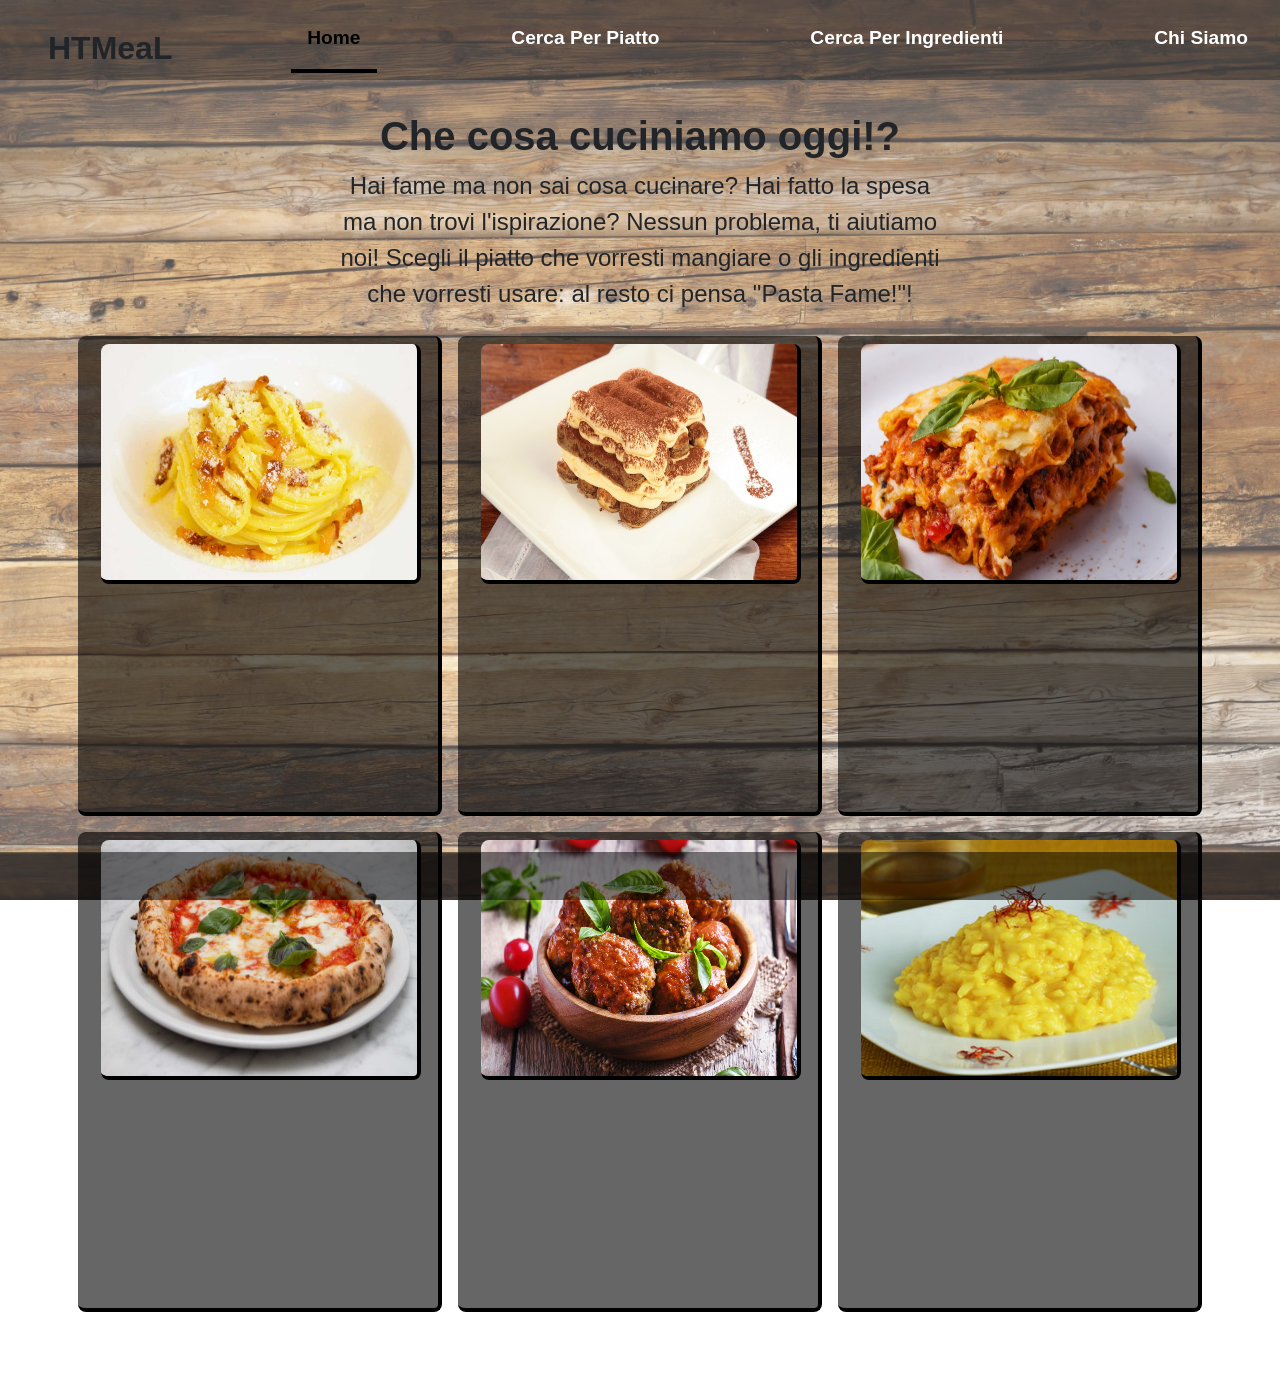
==== index.html @ cf76e5ed "Caricamento progetto" ====
<!doctype html>
<html lang="en">

<head>
    <meta charset="utf-8">
    <meta http-equiv="X-UA-Compatible" content="IE=edge">
    <meta name="viewport" content="width=device-width, initial-scale=1, shrink-to-fit=no">
    <meta name="description" content="">
    <meta name="author" content="">

    <title>HTMeaL</title>

    <!-- Bootstrap core CSS -->
    <link href="/css/bootstrap.min.css" rel="stylesheet">

    <!-- Our CSS -->
    <link href="css/commons.css" rel="stylesheet">
    <link href="css/index.css" rel="stylesheet">
</head>

<body class="bg bg_body_index">

    <!--====================================================================================================================-->

    <nav class="navbar menu" id="menu">
        <a class="navbar-brand marchio">HTMeaL</a>
        <a class="nav-link active" href="index.html">Home</a>
        <a class="nav-link" href="piatto.html">Cerca Per Piatto</a>
        <a class="nav-link" href="ingredienti.html">Cerca Per Ingredienti</a>
        <a class="nav-link" href="chi_siamo.html">Chi Siamo</a>
    </nav>

    <!--====================================================================================================================-->

    <div id="close">x</div>
    <div class="col-8 offset-2" id="ricetta-random-nome"></div>
    <div class="col-8 offset-2" id="ricetta-random"></div>

    <!--====================================================================================================================-->

    <div class="col-6 offset-3 text-center" id="cover">
        <h1 class="title">Che cosa cuciniamo oggi!?</h1>
        <p>Hai fame ma non sai cosa cucinare? Hai fatto la spesa ma non trovi l'ispirazione?
            Nessun problema, ti aiutiamo noi!
            Scegli il piatto che vorresti mangiare o gli ingredienti che vorresti usare:
            al resto ci pensa "Pasta Fame!"!</p>
    </div>

    <!--====================================================================================================================-->

    <div class="container" id="random">
        <div class="row">
            <div class="col classic" id="r1">
                <img src="images/carbonara.jpg" class="classic_img" id="i1">
                <h1 class="classic_text" id="h1"></h1>
                <p class="classic_text" id="p1"></p>
            </div>
            <div class="col classic" id="r2">
                <img src="images/tiramisu.jpg" class="classic_img" id="i2">
                <h1 class="classic_text" id="h2"></h1>
                <p class="classic_text" id="p2"></p>
            </div>
            <div class="col classic" id="r3">
                <img src="images/lasagna.jpg" class="classic_img" id="i3">
                <h1 class="classic_text" id="h3"></h1>
                <p class="classic_text" id="p3"></p>
            </div>
        </div>
        <div class="row">
            <div class="col classic" id="r4">
                <img src="images/pizza.jpg" class="classic_img" id="i4">
                <h1 class="classic_text" id="h4"></h1>
                <p class="classic_text" id="p4"></p>
            </div>
            <div class="col classic" id="r5">
                <img src="images/polpette.jpeg" class="classic_img" id="i5">
                <h1 class="classic_text" id="h5"></h1>
                <p class="classic_text" id="p5"></p>
            </div>
            <div class="col classic" id="r6">
                <img src="images/risotto.jpg" class="classic_img" id="i6">
                <h1 class="classic_text" id="h6"></h1>
                <p class="classic_text" id="p6"></p>
            </div>
        </div>
    </div>

    <!--====================================================================================================================-->

    <div class="end"></div>

    <!--====================================================================================================================-->

    <!-- Bootstrap core JavaScript, JQuery and our scripts
    ================================================== -->
    <!-- Placed at the end of the document so the pages load faster -->
    <script type="text/javascript" src="https://ajax.googleapis.com/ajax/libs/jquery/3.3.1/jquery.min.js"></script>
    <script src="assets/js/vendor/popper.min.js"></script>
    <script src="js/bootstrap.min.js"></script>
    <script type="text/javascript" language="javascript" src="js/commons.js"></script>
    <script type="text/javascript" language="javascript" src="js/index.js"></script>
</body>

</html>
---- css/commons.css ----
/*###########################################################################################################################*/

/*=========COMMONS=========*/

body {
    display: none;
}

.bg {
    top: 0;
    left: 0;
    min-width: 100%;
    min-height: 100%;
    overflow: visible;
}

.menu {
    z-index: 9999;
    position: fixed;
    top: 0;
    left: 0;
    margin-left: 0;
    width: 100%;
    height: 5rem;
    margin-bottom: 2rem;
    background-color: rgba(0, 0, 0, .3);
    transition: top 0.7s;
}

.nav-link {
    padding: 1rem;
    font-size: 1.2rem;
    font-weight: 700;
    color: rgba(255, 255, 255, 1);
    background-color: transparent;
    border-bottom: .25rem solid transparent;
}

.menu .nav-link:hover, .my_nav .nav-link:focus {
    color: black;
    border-bottom-color: rgba(0, 0, 0, .25);
}

.menu .nav-link+.nav-link {
    margin-left: 1rem;
}

.menu .active {
    color: black;
    border-bottom-color: black;
}

.marchio {
    top: 0;
    left: 0;
    padding: 1rem 0 0 2rem;
    font-size: 2rem;
    font-weight: bold;
}

.end {
    position: fixed;
    bottom: 0;
    left: 0;
    width: 100%;
    height: 3rem;
    text-align: center;
    background-color: rgba(0, 0, 0, 0.5);
    color: white;
    font-size: 1rem;
}

#descrizione_div {
    margin-top: 6rem;
}

#titolo_descrizione {
    font-size: 2rem;
    font-weight: bold;
}

.sotto_desc {
    margin: 1rem;
    border-radius: .5rem;
    font-weight: bold;
}

.search {
    font-size: 2rem;
    font-weight: bold;
}

.searchBar {
    margin-bottom: 1rem;
    opacity: .5;
}

.form-control:focus {
    color: black;
    border-color: black;
    outline: 0;
    opacity: .7;
    box-shadow: 0 0 0 .2rem rgba(0, 0, 0, 0.25)
}

.go {
    font-size: 1.5rem;
    font-weight: bold;
    border-radius: .5rem;
    box-shadow: none;
    outline: none;
}

.go:focus {
    box-shadow: none;
    outline: none;
}

.go:hover {
    box-shadow: none;
    outline: none;
}

/*###########################################################################################################################*/
---- css/index.css ----
/*==========INDEX===========*/

.bg_body_index {
    background-size: 100%;
    background-attachment: fixed;
    background-image: linear-gradient(to bottom, rgba(255, 255, 255, 0.3) 0%, rgba(255, 255, 255, 0.3) 100%), url(../images/index.jpg);
}

#cover {
    margin-top: 7rem;
    font-size: 1.5rem;
}

.title {
    font-weight: bold;
}

#random {
    margin-bottom: 4rem;
}

.classic {
    height: 30rem;
    width: 20rem;
    margin: .5rem;
    background-color: rgba(0, 0, 0, 0.6);
    border-right: .25rem solid rgb(0, 0, 0);
    border-bottom: .25rem solid rgb(0, 0, 0);
    border-radius: .5rem;
}

.classic:hover {
    box-shadow: 0 .2rem .5rem black;
    transform: translateY(.1rem);
}

.classic:active {
    box-shadow: 0 .2rem .5rem black;
    border-right: .1rem solid rgb(0, 0, 0);
    border-bottom: .1rem solid rgb(0, 0, 0);
    transform: translateY(.2rem);
}

.classic_img {
    margin-top: .5rem;
    margin-left: .5rem;
    height: 15rem;
    width: 20rem;
    border-bottom: .25rem solid black;
    border-right: .25rem solid black;
    border-radius: .5rem;
}

.classic_text {
    margin-top: 2rem;
    color: white;
    text-align: center;
}

#close {
    position: absolute;
    right: 1rem;
    margin-top: 3rem;
    margin-right: 4rem;
    width: 2rem;
    right: 1rem;
    background-color: rgba(0, 0, 0, 0.6);
    border-right: .15rem solid rgb(0, 0, 0);
    border-bottom: .15rem solid rgb(0, 0, 0);
    border-radius: 2rem;
    color: white;
    font-weight: bold;
    text-align: center;
    
}

#close:hover {
    box-shadow: 0 .2rem .5rem black;
    transform: translateY(.1rem);
}

#close:active {
    box-shadow: 0 .2rem .5rem black;
    border-right: .09rem solid rgb(0, 0, 0);
    border-bottom: .09rem solid rgb(0, 0, 0);
    transform: translateY(.2rem);
}

#ricetta-random-nome {
    margin-top: 6rem;
    text-align: center;
    font-size: 3rem;
    font-weight: bold;
}

#ricetta-random {
    margin-top: 2rem;
    margin-bottom: 5rem;
    padding: 2rem;
    background-color: rgba(0, 0, 0, 0.6);
    border: .2rem solid black;
    border-radius: .5rem;
    box-shadow: 1rem;
    color: white;
    font-size: 1.3rem;

}

/*================================================================================================================================*/
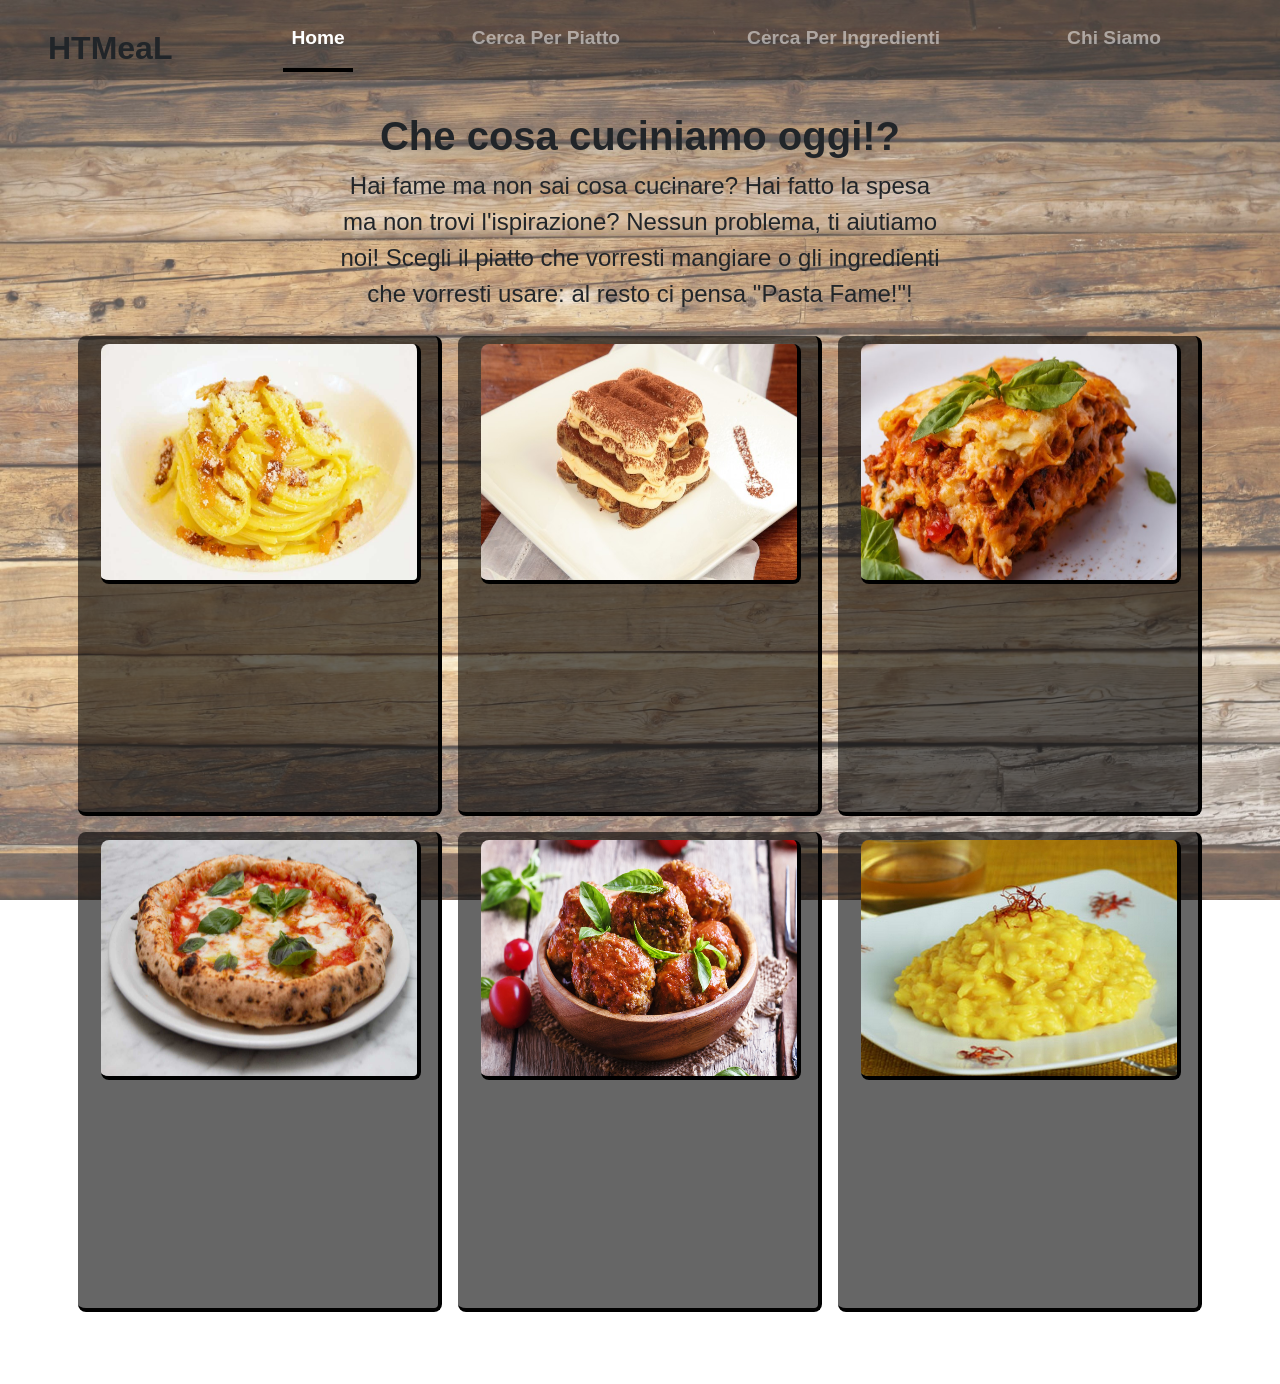
==== commit 09a45142: "Aggiunta Responsiveness in tutte le altre pagine, anche in pagina di ricerca" ====
--- a/index.html
+++ b/index.html
@@ -22,13 +22,22 @@
 
     <!--====================================================================================================================-->
 
-    <nav class="navbar menu" id="menu">
-        <a class="navbar-brand marchio">HTMeaL</a>
-        <a class="nav-link active" href="index.html">Home</a>
-        <a class="nav-link" href="piatto.html">Cerca Per Piatto</a>
-        <a class="nav-link" href="ingredienti.html">Cerca Per Ingredienti</a>
-        <a class="nav-link" href="chi_siamo.html">Chi Siamo</a>
-    </nav>
+<nav class="navbar navbar-expand-sm navbar-dark menu" id="menu">
+    <a class="navbar-brand marchio">HTMeaL</a>
+    
+    <button class="navbar-toggler" type="button" data-toggle="collapse" data-target="#navbarNav" aria-controls="navbarNav" aria-expanded="false" aria-label="Toggle navigation">
+        <span class="navbar-toggler-icon"></span>
+    </button>
+    
+    <div class="collapse navbar-collapse text-center" id="navbarNav">
+        <div class="navbar-nav ml-auto">
+            <a class="nav-link active" href="index.html">Home</a>
+            <a class="nav-link" href="piatto.html">Cerca Per Piatto</a>
+            <a class="nav-link" href="ingredienti.html">Cerca Per Ingredienti</a>
+            <a class="nav-link" href="chi_siamo.html">Chi Siamo</a>
+        </div>
+    </div>
+</nav>
 
     <!--====================================================================================================================-->
 
@@ -87,10 +96,6 @@
 
     <!--====================================================================================================================-->
 
-    <div class="end"></div>
-
-    <!--====================================================================================================================-->
-
     <!-- Bootstrap core JavaScript, JQuery and our scripts
     ================================================== -->
     <!-- Placed at the end of the document so the pages load faster -->
--- a/css/commons.css
+++ b/css/commons.css
@@ -24,7 +24,7 @@
     height: 5rem;
     margin-bottom: 2rem;
     background-color: rgba(0, 0, 0, .3);
-    transition: top 0.7s;
+    transition: top 0.5s;
 }
 
 .nav-link {
@@ -121,4 +121,53 @@
     outline: none;
 }
 
+/* si applica solo su schermi piccoli*/
+@media (max-width: 576px) {
+    .navbar-collapse {
+        background-color: black; 
+        padding: 15px;             
+        border-radius: 8px;        
+        margin-top: 10px;          
+        margin-left: 50%;
+    }
+    
+    /* colore testo in tendina */
+    .navbar-collapse .nav-link {
+        color: white !important;
+        padding: 10px 0;
+    }
+    
+    /* colore testo attivo tendina */
+    .navbar-collapse .nav-link:hover,
+    .navbar-collapse .nav-link.active {
+        color: white;
+        border-bottom-color: white;
+    }
+}
+
+/* Lo sfondo e il bordo del pulsante hamburger */
+.navbar-toggler {
+    border: 3px solid white;  /* Colore del bordo */
+    padding: 6px 10px;
+}
+
+/* Cambiare il colore delle 3 linee interne (se non vuoi usare l'SVG di default) */
+.navbar-toggler-icon {
+    /* Questo trucco CSS (filter) cambia il colore dell'icona standard di Bootstrap.
+       Invert(1) la rende bianca. Puoi giocare con i filtri o sostituirla direttamente. */
+    filter: invert(0);
+}
+
+/*navbar spaziato*/
+.navbar-nav {
+  display: -ms-flexbox;
+  display: flex;
+  -ms-flex-direction: column;
+  flex-direction: column;
+  padding-left: 0;
+  margin-bottom: 0;
+  list-style: none;
+  width:100%;
+  justify-content: space-evenly;
+}
 /*###########################################################################################################################*/
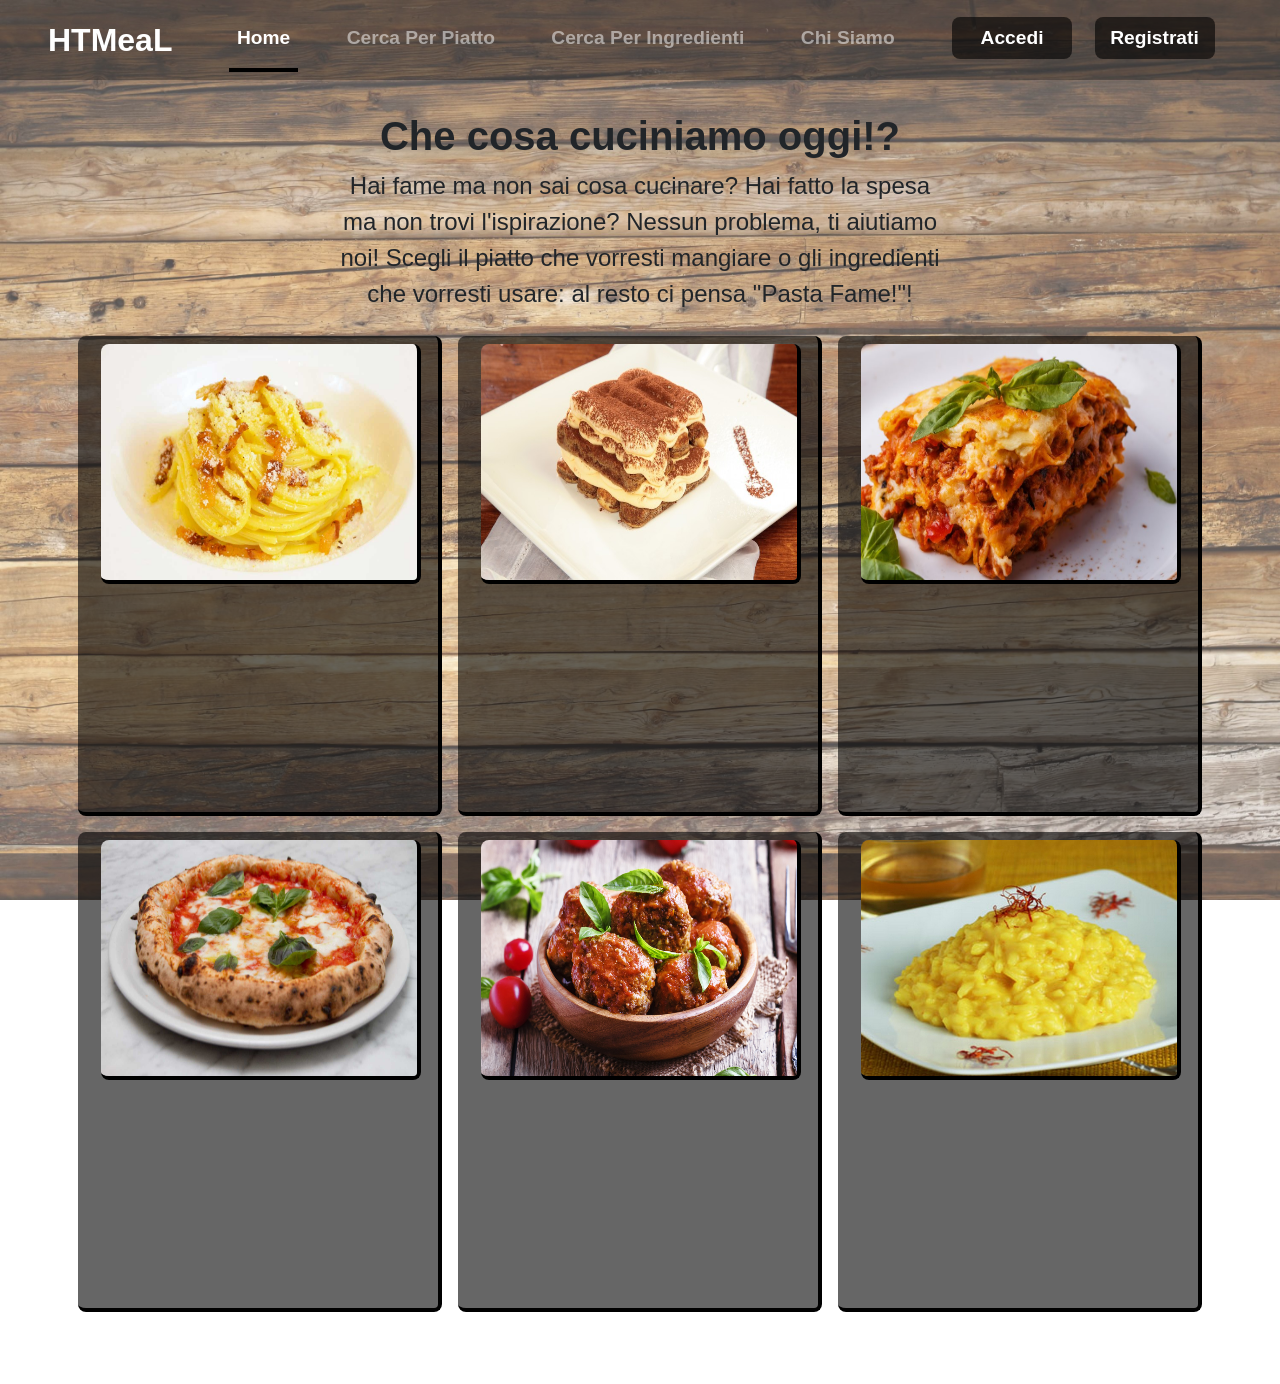
==== commit ff9759a5: "Aggiunti pulsanti di registrazione e login" ====
--- a/index.html
+++ b/index.html
@@ -22,19 +22,27 @@
 
     <!--====================================================================================================================-->
 
-<nav class="navbar navbar-expand-sm navbar-dark menu" id="menu">
+<nav class="navbar navbar-expand-lg navbar-dark menu" id="menu">
     <a class="navbar-brand marchio">HTMeaL</a>
     
     <button class="navbar-toggler" type="button" data-toggle="collapse" data-target="#navbarNav" aria-controls="navbarNav" aria-expanded="false" aria-label="Toggle navigation">
         <span class="navbar-toggler-icon"></span>
     </button>
-    
+
     <div class="collapse navbar-collapse text-center" id="navbarNav">
         <div class="navbar-nav ml-auto">
             <a class="nav-link active" href="index.html">Home</a>
             <a class="nav-link" href="piatto.html">Cerca Per Piatto</a>
             <a class="nav-link" href="ingredienti.html">Cerca Per Ingredienti</a>
             <a class="nav-link" href="chi_siamo.html">Chi Siamo</a>
+            <div>
+                <button class="login">
+                    <span class="login-label">Accedi</span>
+                </button>
+                <a class="login" href="registrati.html">
+                    <span class="login-label">Registrati</span>
+                </a>
+            </div>
         </div>
     </div>
 </nav>
--- a/css/commons.css
+++ b/css/commons.css
@@ -22,9 +22,12 @@
     margin-left: 0;
     width: 100%;
     height: 5rem;
+    overflow: visible;
     margin-bottom: 2rem;
     background-color: rgba(0, 0, 0, .3);
     transition: top 0.5s;
+    display:flex;
+    align-items: center;
 }
 
 .nav-link {
@@ -41,10 +44,11 @@
     border-bottom-color: rgba(0, 0, 0, .25);
 }
 
+/*
 .menu .nav-link+.nav-link {
     margin-left: 1rem;
 }
-
+*/
 .menu .active {
     color: black;
     border-bottom-color: black;
@@ -53,9 +57,10 @@
 .marchio {
     top: 0;
     left: 0;
-    padding: 1rem 0 0 2rem;
+    padding: 0rem 0 0 2rem;
     font-size: 2rem;
     font-weight: bold;
+    color: white !important;
 }
 
 .end {
@@ -121,14 +126,21 @@
     outline: none;
 }
 
-/* si applica solo su schermi piccoli*/
-@media (max-width: 576px) {
+@media (max-width: 992px) {
     .navbar-collapse {
+        position: absolute;
+        top: 5rem;
+        right: 15px;
+        width: 200px;        
         background-color: black; 
         padding: 15px;             
-        border-radius: 8px;        
-        margin-top: 10px;          
-        margin-left: 50%;
+        border-radius: 8px;   
+        margin-top: 5px;     
+        z-index: 10000;
+    }
+
+    .navbar-collapse .navbar-nav {
+        align-items: center;
     }
     
     /* colore testo in tendina */
@@ -142,6 +154,20 @@
     .navbar-collapse .nav-link.active {
         color: white;
         border-bottom-color: white;
+        width: 100%;
+    }
+    
+    .navbar-collapse a.login,
+    .navbar-collapse button.login {
+        border: 2px solid white; 
+        background-color: black; 
+        transition: all 0.2s ease;
+    }
+
+    
+    .navbar-collapse a.login:hover,
+    .navbar-collapse button.login:hover {
+        border-color: white; 
     }
 }
 
@@ -151,10 +177,8 @@
     padding: 6px 10px;
 }
 
-/* Cambiare il colore delle 3 linee interne (se non vuoi usare l'SVG di default) */
+
 .navbar-toggler-icon {
-    /* Questo trucco CSS (filter) cambia il colore dell'icona standard di Bootstrap.
-       Invert(1) la rende bianca. Puoi giocare con i filtri o sostituirla direttamente. */
     filter: invert(0);
 }
 
@@ -170,4 +194,39 @@
   width:100%;
   justify-content: space-evenly;
 }
+
+.login {
+    display: inline-block;        /* Trasforma sia il button che l'assegnazione <a> in blocchi in linea */
+    text-align: center;           
+    text-decoration: none;        
+    margin: 9px;
+    padding: 7px 15px;
+    background-color: rgba(0, 0, 0, 0.6);
+    border-radius: .5rem;
+    cursor: pointer;
+    min-width: 120px;
+    box-sizing: border-box;
+    vertical-align: middle;       /* Evita piccoli disallineamenti millimetrici tra i due elementi */
+
+    border:0;
+    outline: none;
+    box-shadow: none;
+}
+
+a.login:hover, a.login:focus, a.login:visited {
+    color: white;
+    text-decoration: none;
+}
+
+.login-label {
+    width: 100%;
+    font-size: 1.2rem;
+    font-weight: bold;
+    color: white;
+    display: inline-flex;
+    align-items: center;
+    justify-content: center;
+}
+
+
 /*###########################################################################################################################*/
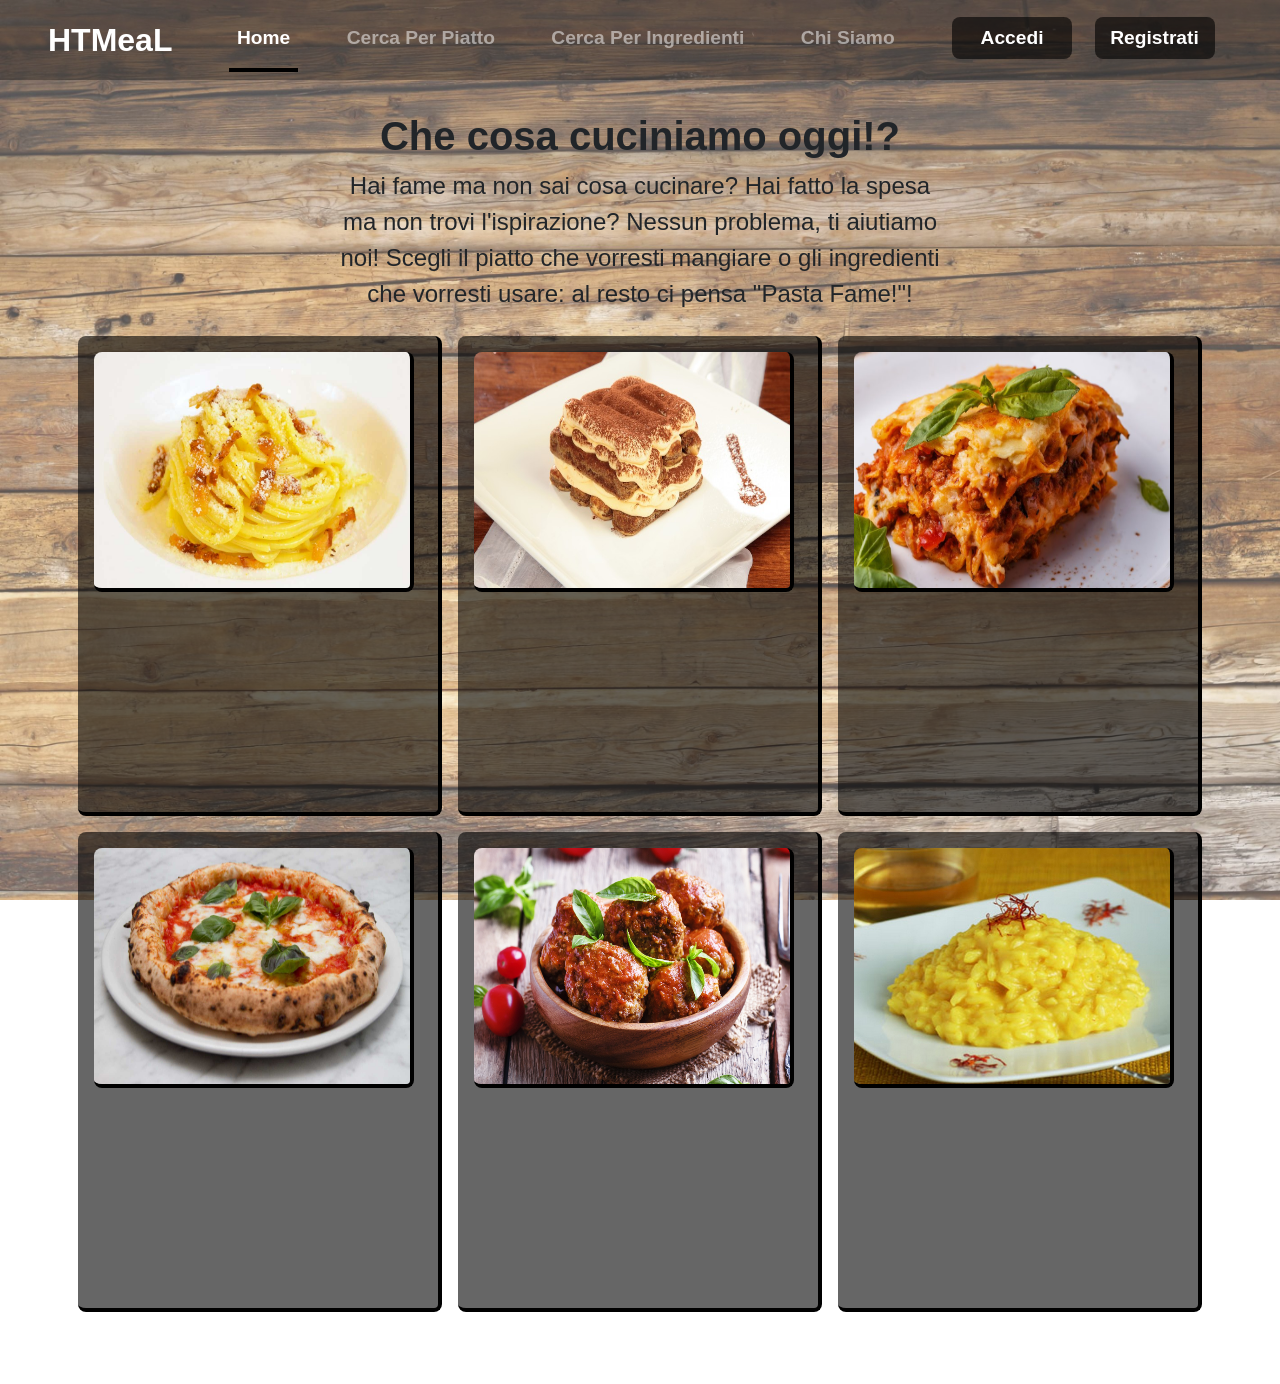
==== commit b6819a24: "State in URL, pagina del Profilo dell'utente con preferiti e ricette proprie, fix minori" ====
--- a/index.html
+++ b/index.html
@@ -10,6 +10,7 @@
 
     <title>HTMeaL</title>
 
+    <link rel="icon" type="image/png" href="/images/logo.png">
     <!-- Bootstrap core CSS -->
     <link href="/css/bootstrap.min.css" rel="stylesheet">
 
@@ -23,7 +24,8 @@
     <!--====================================================================================================================-->
 
 <nav class="navbar navbar-expand-lg navbar-dark menu" id="menu">
-    <a class="navbar-brand marchio">HTMeaL</a>
+
+    <span class="navbar-brand marchio">HTMeaL</span>
     
     <button class="navbar-toggler" type="button" data-toggle="collapse" data-target="#navbarNav" aria-controls="navbarNav" aria-expanded="false" aria-label="Toggle navigation">
         <span class="navbar-toggler-icon"></span>
@@ -34,12 +36,42 @@
             <a class="nav-link active" href="index.html">Home</a>
             <a class="nav-link" href="piatto.html">Cerca Per Piatto</a>
             <a class="nav-link" href="ingredienti.html">Cerca Per Ingredienti</a>
+            <a class="nav-link d-none" id="navCondividi" href="condividi.php">Condividi Ricetta</a>
+            <a class="nav-link d-none" id="navProfilo" href="profilo.php">Profilo</a>
             <a class="nav-link" href="chi_siamo.html">Chi Siamo</a>
             <div>
-                <button class="login">
+                <div class="dropdown d-inline-block">
+                <button class="login dropdown-toggle" type="button" id="dropdownLogin" data-toggle="collapse" data-target="#menuLogin" aria-haspopup="true" aria-expanded="false">
                     <span class="login-label">Accedi</span>
                 </button>
-                <a class="login" href="registrati.html">
+
+                    <div class="dropdown-menu dropdown-menu-right p-4" id="menuLogin" aria-labelledby="dropdownLogin">
+                        <form class="login-form" onsubmit="inviaLogin(event)">
+                            <div class="form-group mb-3">
+                                <label for="loginEmail" class="form-label text-light">Email</label>
+                                <input type="email" class="form-control input-login" id="loginEmail" placeholder="email@esempio.com" required>
+                            </div>
+                            <div class="form-group mb-3">
+                                <label for="loginPassword" class="form-label text-light">Password</label>
+                                <input type="password" class="form-control input-login" id="loginPassword" placeholder="••••••••" required>
+                            </div>
+
+                            <div class="row">
+                                <div class="col-6">
+                                    <button type="button" class="btn btn-outline-secondary btn-tendina" data-toggle="collapse" data-target="#menuLogin">
+                                    Indietro
+                                    </button>
+                                </div>
+                                <div class="col-6">
+                                    <button type="submit" class="btn btn-dark btn-tendina">
+                                    Accedi
+                                    </button>
+                                </div>
+                            </div>
+                        </form>
+                    </div>
+                </div>
+                <a class="login" href="registrati.php">
                     <span class="login-label">Registrati</span>
                 </a>
             </div>
@@ -67,34 +99,34 @@
 
     <div class="container" id="random">
         <div class="row">
-            <div class="col classic" id="r1">
+            <div class="col classic" id="r1" data-index="0">
                 <img src="images/carbonara.jpg" class="classic_img" id="i1">
                 <h1 class="classic_text" id="h1"></h1>
                 <p class="classic_text" id="p1"></p>
             </div>
-            <div class="col classic" id="r2">
+            <div class="col classic" id="r2" data-index="1">
                 <img src="images/tiramisu.jpg" class="classic_img" id="i2">
                 <h1 class="classic_text" id="h2"></h1>
                 <p class="classic_text" id="p2"></p>
             </div>
-            <div class="col classic" id="r3">
+            <div class="col classic" id="r3" data-index="2">
                 <img src="images/lasagna.jpg" class="classic_img" id="i3">
                 <h1 class="classic_text" id="h3"></h1>
                 <p class="classic_text" id="p3"></p>
             </div>
         </div>
         <div class="row">
-            <div class="col classic" id="r4">
+            <div class="col classic" id="r4" data-index="3">
                 <img src="images/pizza.jpg" class="classic_img" id="i4">
                 <h1 class="classic_text" id="h4"></h1>
                 <p class="classic_text" id="p4"></p>
             </div>
-            <div class="col classic" id="r5">
+            <div class="col classic" id="r5" data-index="4">
                 <img src="images/polpette.jpeg" class="classic_img" id="i5">
                 <h1 class="classic_text" id="h5"></h1>
                 <p class="classic_text" id="p5"></p>
             </div>
-            <div class="col classic" id="r6">
+            <div class="col classic" id="r6" data-index="5">
                 <img src="images/risotto.jpg" class="classic_img" id="i6">
                 <h1 class="classic_text" id="h6"></h1>
                 <p class="classic_text" id="p6"></p>
--- a/css/commons.css
+++ b/css/commons.css
@@ -57,7 +57,7 @@
 .marchio {
     top: 0;
     left: 0;
-    padding: 0rem 0 0 2rem;
+    margin-left: 2rem;
     font-size: 2rem;
     font-weight: bold;
     color: white !important;
@@ -97,7 +97,6 @@
 
 .searchBar {
     margin-bottom: 1rem;
-    opacity: .5;
 }
 
 .form-control:focus {
@@ -206,7 +205,7 @@
     cursor: pointer;
     min-width: 120px;
     box-sizing: border-box;
-    vertical-align: middle;       /* Evita piccoli disallineamenti millimetrici tra i due elementi */
+    vertical-align: middle;       
 
     border:0;
     outline: none;
@@ -228,5 +227,102 @@
     justify-content: center;
 }
 
-
+/* Stile del pannello Dropdown Login */
+.dropdown-menu {
+    min-width: 280px;
+    background-color: rgba(20, 20, 20); /* Sfondo scuro trasparente elegante */
+    border: 1px solid rgba(255, 255, 255, 0.2);
+    border-radius: .5rem;
+    box-shadow: 0 4px 15px rgba(0, 0, 0, 0.2);
+    margin-top: 10px;
+}
+
+/* Allineamento etichette interne */
+.login-form .form-label {
+    font-size: 0.9rem;
+    font-weight: bold;
+    display: block;
+    text-align: left;
+    margin-bottom: 5px;
+}
+
+/* Input specifici del form login per evitare conflitti con altre searchbar */
+.input-login {
+    opacity: 1 !important;
+    color: black !important;
+    border: 1px solid #ccc !important;
+}
+.input-login:focus {
+    border-color: #000 !important;
+    box-shadow: 0 0 0 0.2rem rgba(0, 0, 0, 0.1) !important;
+}
+
+.dropdown-toggle::after, 
+.menu .dropdown-toggle::after,
+#menu .dropdown-toggle::after {
+    display: none !important;
+    content: none !important;
+    border: none !important;
+}
+
+@media (max-width: 992px) {
+.navbar-collapse {
+        position: absolute;
+        top: 5rem;
+        right: 15px;
+        width: 280px;      
+        background-color: black; 
+        padding: 20px 15px;             
+        border-radius: 8px;   
+        margin-top: 5px;     
+        z-index: 10000;
+    }
+
+    .navbar-collapse .dropdown-menu {
+        position: static !important;
+        float: none;
+        width: 100%;
+        min-width: 100%;
+        box-shadow: none;
+        background-color: rgba(255, 255, 255, 0.08); /* Sfondo scuro trasparente elegante */
+        border: 1px solid rgba(255, 255, 255, 0.2);
+        margin-top: 10px;
+        margin-bottom: 25px; /* Spazio sotto per far respirare il tasto Registrati */
+        padding: 15px !important;
+        padding-bottom: 2.5rem !important; /* Spazio per il tasto sporgente */
+    }
+    
+    .navbar-collapse .login-form .form-label {
+        color: white !important; /* Su mobile lo sfondo è nero, quindi i testi del form diventano bianchi */
+    }
+
+}
+
+.btn-tendina{
+    width: 100%;
+    font-weight: bold;
+    color: white;
+}
+
+.nav-post-access {
+    padding: 1rem;
+    font-size: 1.2rem;
+    font-weight: 700;
+    color: rgba(255, 255, 255, 1);
+    background-color: transparent;
+    display: inline-block;
+}
+
+.btn-star {
+    background: transparent;
+    border: none;
+    color: #ffc107;
+    font-size: 1.3rem;
+    cursor: pointer;
+    transition: transform 0.2s ease;
+}
+
+.btn-star:hover {
+    transform: scale(1.2);
+}
 /*###########################################################################################################################*/
--- a/css/index.css
+++ b/css/index.css
@@ -2,9 +2,10 @@
 /*==========INDEX===========*/
 
 .bg_body_index {
-    background-size: 100%;
+    background-size: cover;
     background-attachment: fixed;
     background-image: linear-gradient(to bottom, rgba(255, 255, 255, 0.3) 0%, rgba(255, 255, 255, 0.3) 100%), url(../images/index.jpg);
+    background-repeat: no-repeat;
 }
 
 #cover {
@@ -28,6 +29,12 @@
     border-right: .25rem solid rgb(0, 0, 0);
     border-bottom: .25rem solid rgb(0, 0, 0);
     border-radius: .5rem;
+
+    display: flex;
+    flex-direction: column;
+    padding: .5rem;
+    box-sizing: border-box;
+    overflow: hidden;
 }
 
 .classic:hover {
@@ -106,5 +113,30 @@
     font-size: 1.3rem;
 
 }
+@media (min-width: 768px) and (max-width: 992px) {
+    
+    #random {
+        display: grid;
+        grid-template-columns: repeat(2, 1fr); 
+        gap: 1.5rem; 
+        justify-items: center; 
+    }
 
+    #random .row {
+        display: contents; 
+    }
+
+    .classic {
+        width: 100%;
+        max-width: 20rem; 
+        margin: 0; 
+    }
+}
+
+@media (max-width: 767.98px) {
+    #random .row > .col {
+        flex: 0 0 100%;
+        max-width: 100%;
+    }
+}
 /*================================================================================================================================*/
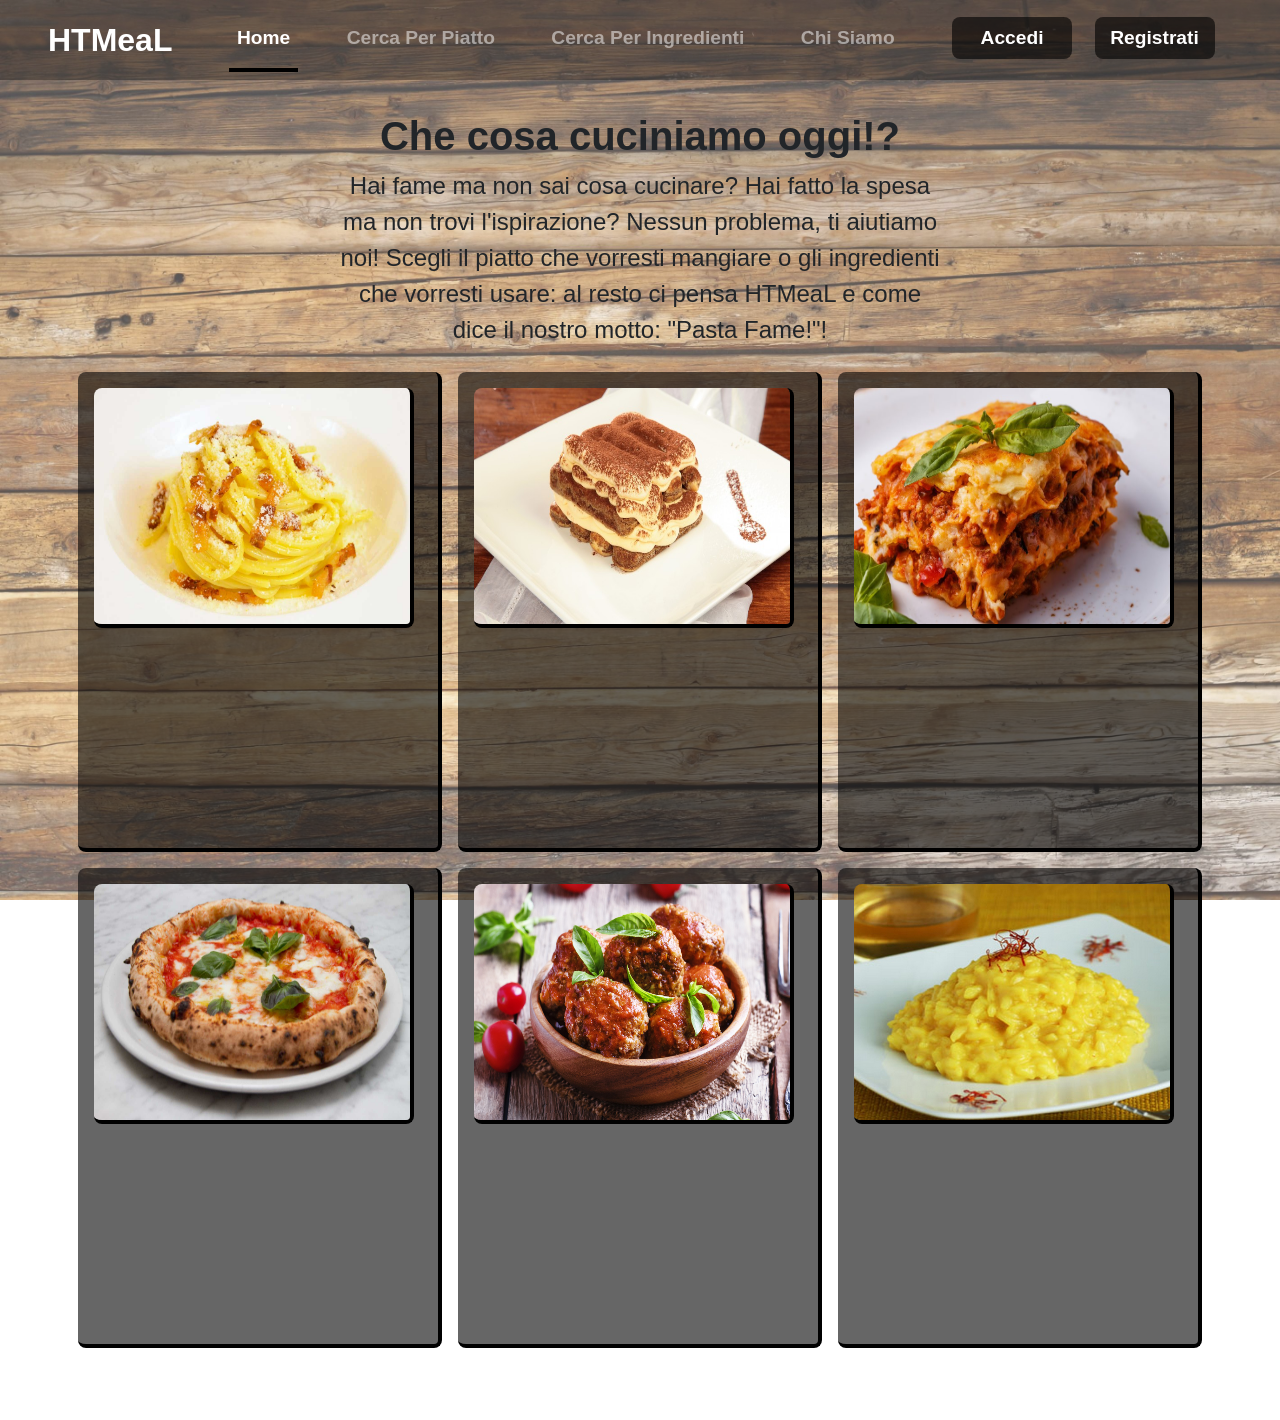
==== commit 27dfbc5f: "Sistemato la home e un problema sull'apertura/chiusura dei risultati sull'url" ====
--- a/index.html
+++ b/index.html
@@ -92,7 +92,7 @@
         <p>Hai fame ma non sai cosa cucinare? Hai fatto la spesa ma non trovi l'ispirazione?
             Nessun problema, ti aiutiamo noi!
             Scegli il piatto che vorresti mangiare o gli ingredienti che vorresti usare:
-            al resto ci pensa "Pasta Fame!"!</p>
+            al resto ci pensa HTMeaL e come dice il nostro motto: "Pasta Fame!"!</p>
     </div>
 
     <!--====================================================================================================================-->
